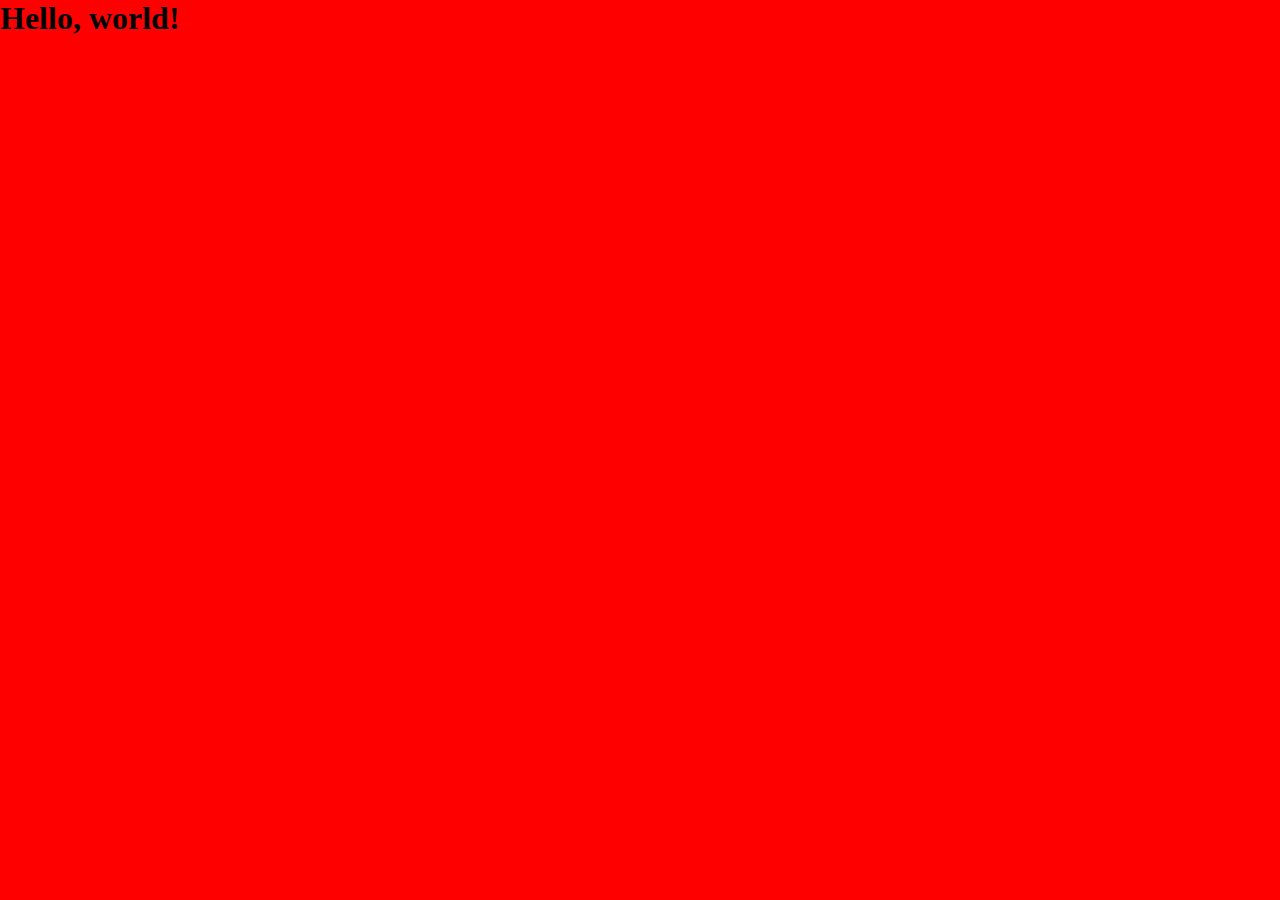
==== index.html @ b91bd90a "initial commit" ====
<!doctype html>
<html lang="en">
  <head>
    <meta charset="utf-8">
    <meta name="viewport" content="width=device-width, initial-scale=1">
    <link href="https://cdn.jsdelivr.net/npm/bootstrap@5.2.2/dist/css/bootstrap.min.css" rel="stylesheet" integrity="sha384-Zenh87qX5JnK2Jl0vWa8Ck2rdkQ2Bzep5IDxbcnCeuOxjzrPF/et3URy9Bv1WTRi" crossorigin="anonymous">
    <link rel="stylesheet" href="./assets/css/style.css">
    <title>array carousel</title>
  </head>
  <body>
    <h1>Hello, world!</h1>


    <script src="./assets/js/main.js"></script>
    <script src="https://cdn.jsdelivr.net/npm/bootstrap@5.2.2/dist/js/bootstrap.bundle.min.js" integrity="sha384-OERcA2EqjJCMA+/3y+gxIOqMEjwtxJY7qPCqsdltbNJuaOe923+mo//f6V8Qbsw3" crossorigin="anonymous"></script>
  </body>
</html>
---- assets/css/style.css ----
*{
    margin: 0;
    padding: 0;
    box-sizing: border-box;
}

body{
    background-color: red;
}
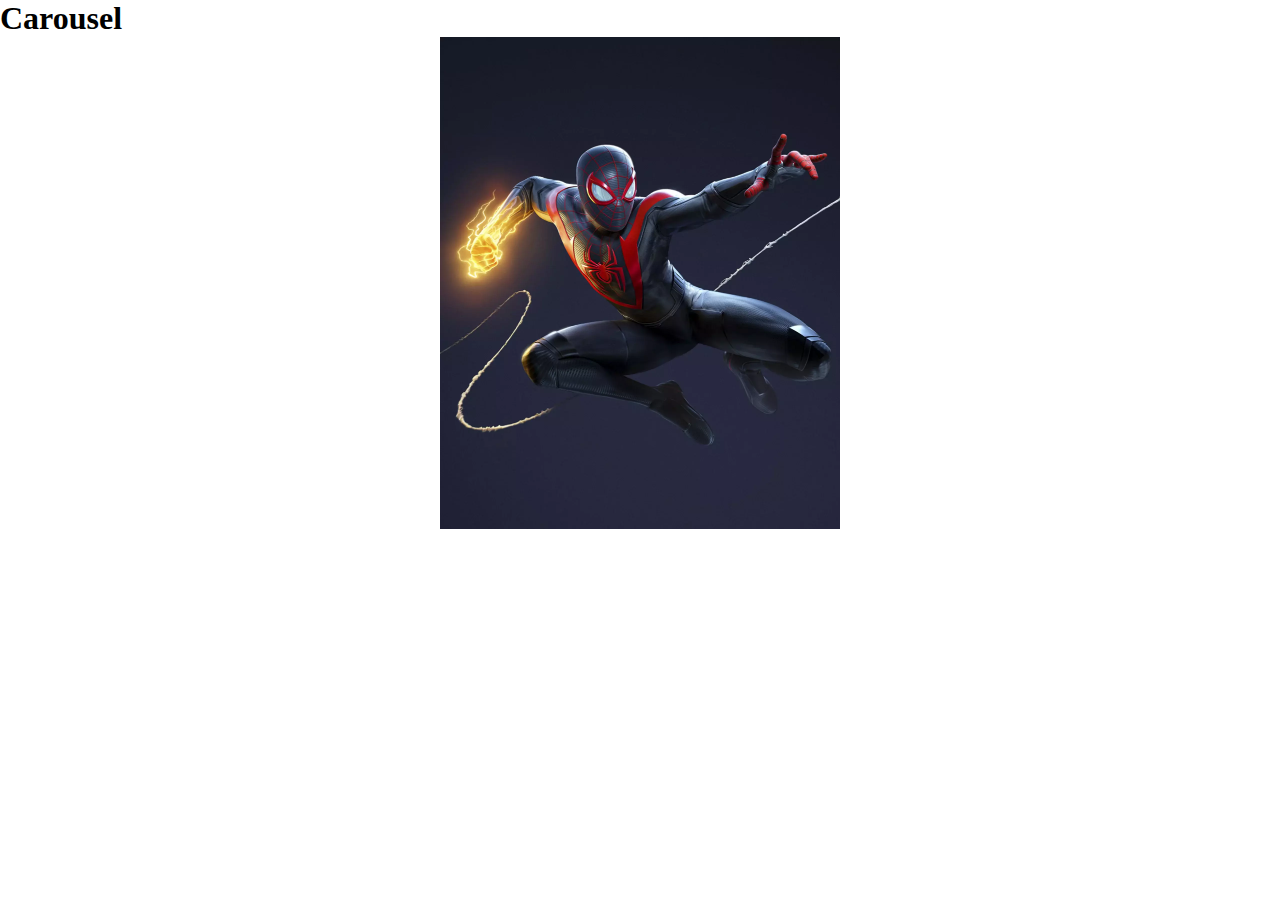
==== commit f8a61234: "add html structure" ====
--- a/index.html
+++ b/index.html
@@ -5,10 +5,21 @@
     <meta name="viewport" content="width=device-width, initial-scale=1">
     <link href="https://cdn.jsdelivr.net/npm/bootstrap@5.2.2/dist/css/bootstrap.min.css" rel="stylesheet" integrity="sha384-Zenh87qX5JnK2Jl0vWa8Ck2rdkQ2Bzep5IDxbcnCeuOxjzrPF/et3URy9Bv1WTRi" crossorigin="anonymous">
     <link rel="stylesheet" href="./assets/css/style.css">
+    <link rel="stylesheet" href="https://cdnjs.cloudflare.com/ajax/libs/font-awesome/6.2.0/css/all.min.css" integrity="sha512-xh6O/CkQoPOWDdYTDqeRdPCVd1SpvCA9XXcUnZS2FmJNp1coAFzvtCN9BmamE+4aHK8yyUHUSCcJHgXloTyT2A==" crossorigin="anonymous" referrerpolicy="no-referrer" />
     <title>array carousel</title>
   </head>
   <body>
-    <h1>Hello, world!</h1>
+    <h1 class="text-center text-uppercase">Carousel</h1>
+
+   
+    <div class="box">
+        <img src="./assets/img/01.webp" alt="">
+       
+        <div class="prev"><i class="fa-solid fa-circle-chevron-left"></i></div>
+        <div class="next"><i class="fa-solid fa-circle-chevron-right"></i></div>
+        
+    </div>
+  
 
 
     <script src="./assets/js/main.js"></script>
--- a/assets/css/style.css
+++ b/assets/css/style.css
@@ -4,6 +4,33 @@
     box-sizing: border-box;
 }
 
-body{
-    background-color: red;
-}+img{
+    max-width: 100%;
+    object-fit: cover;
+}
+
+.box{
+    width: 400px;
+    aspect-ratio: 1/1;
+    margin: auto;
+    position: relative;
+}
+
+.box .next{
+    position: absolute;
+    right: 10px;
+    top: 50%;
+    transform: translate(-50%, -50%);
+    color: white;
+}
+
+.box .prev{
+    position: absolute;
+    left: 10px;
+    top: 50%;
+    transform: translate(-50%, -50%);
+    color: white;
+}
+
+
+
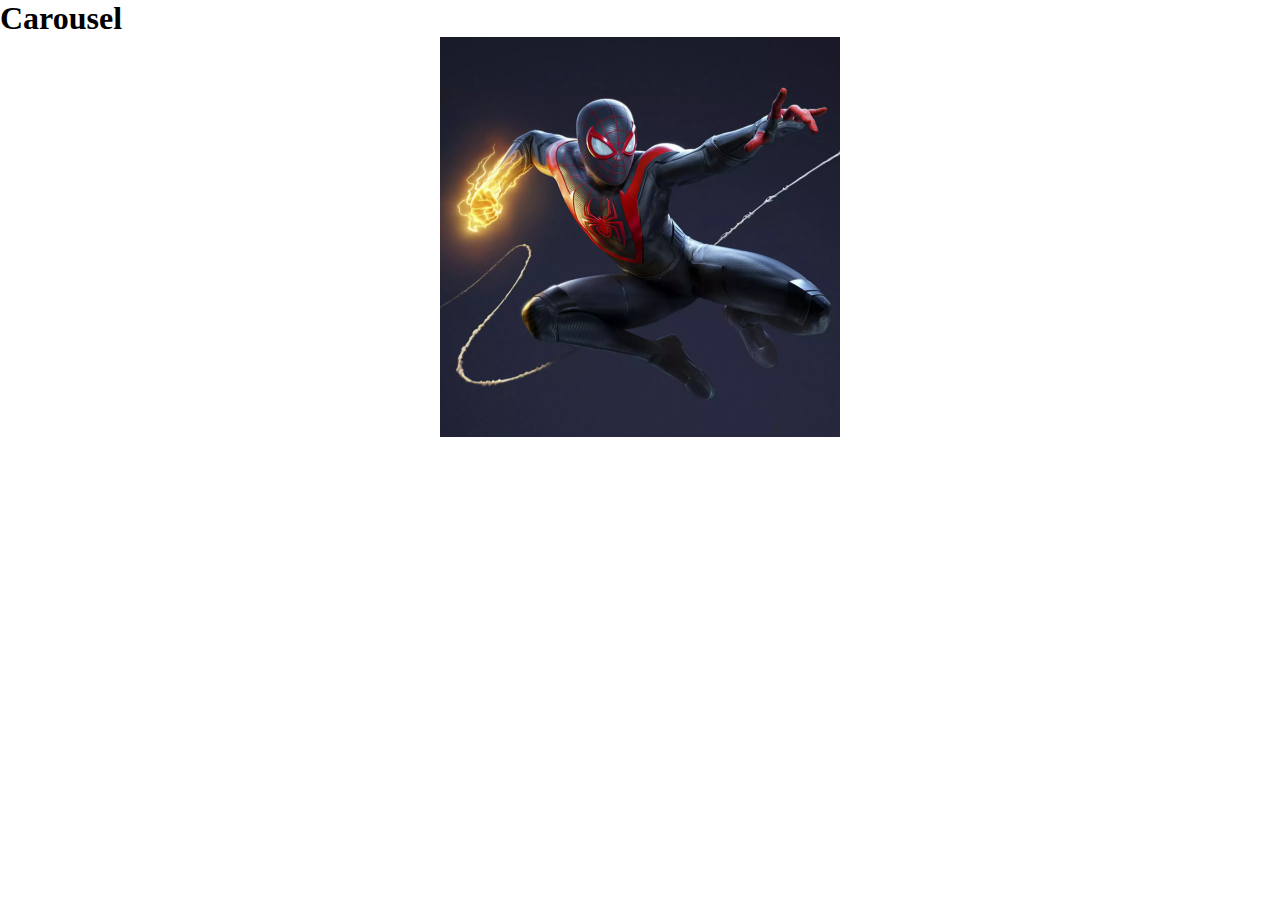
==== commit c818c4ce: "add prev button" ====
--- a/index.html
+++ b/index.html
@@ -13,10 +13,12 @@
 
    
     <div class="box">
-        <img src="./assets/img/01.webp" alt="">
+        <div class="slide">
+
+            <div class="prev"><i class="fa-solid fa-circle-chevron-left"></i></div>
+            <div class="next"><i class="fa-solid fa-circle-chevron-right"></i></div>
+        </div>
        
-        <div class="prev"><i class="fa-solid fa-circle-chevron-left"></i></div>
-        <div class="next"><i class="fa-solid fa-circle-chevron-right"></i></div>
         
     </div>
   
--- a/assets/css/style.css
+++ b/assets/css/style.css
@@ -5,15 +5,21 @@
 }
 
 img{
-    max-width: 100%;
-    object-fit: cover;
+    width: 100%;
+    display: none;
+    background-size:cover;
+    height: 100%;
+    object-fit:cover;
+    background-position:center;
+    
 }
 
-.box{
+.slide{
     width: 400px;
     aspect-ratio: 1/1;
     margin: auto;
     position: relative;
+    
 }
 
 .box .next{
@@ -32,5 +38,9 @@
     color: white;
 }
 
+.active{
+    display: block;
+}
 
 
+
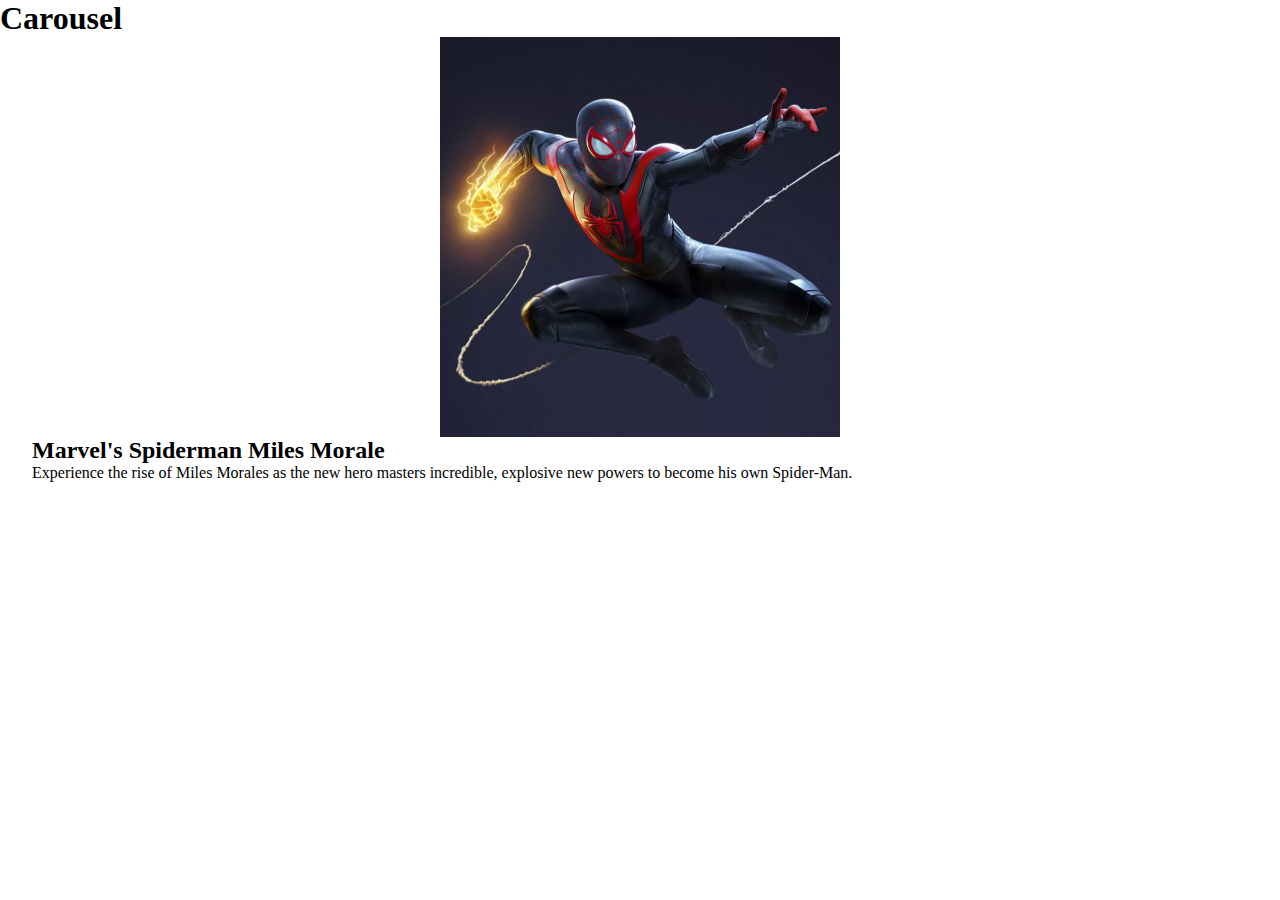
==== commit 066edb57: "add infnite carousel also with title and p" ====
--- a/index.html
+++ b/index.html
@@ -14,10 +14,11 @@
    
     <div class="box">
         <div class="slide">
-
+            
             <div class="prev"><i class="fa-solid fa-circle-chevron-left"></i></div>
             <div class="next"><i class="fa-solid fa-circle-chevron-right"></i></div>
         </div>
+        <div class="description "></div>
        
         
     </div>
--- a/assets/css/style.css
+++ b/assets/css/style.css
@@ -42,5 +42,16 @@
     display: block;
 }
 
+.description{
+    max-width: 1100px;
+    padding: 0 2rem;
+}
+h2{
+    display: none;
+}
+
+p{
+    display: none;
+}
 
 
